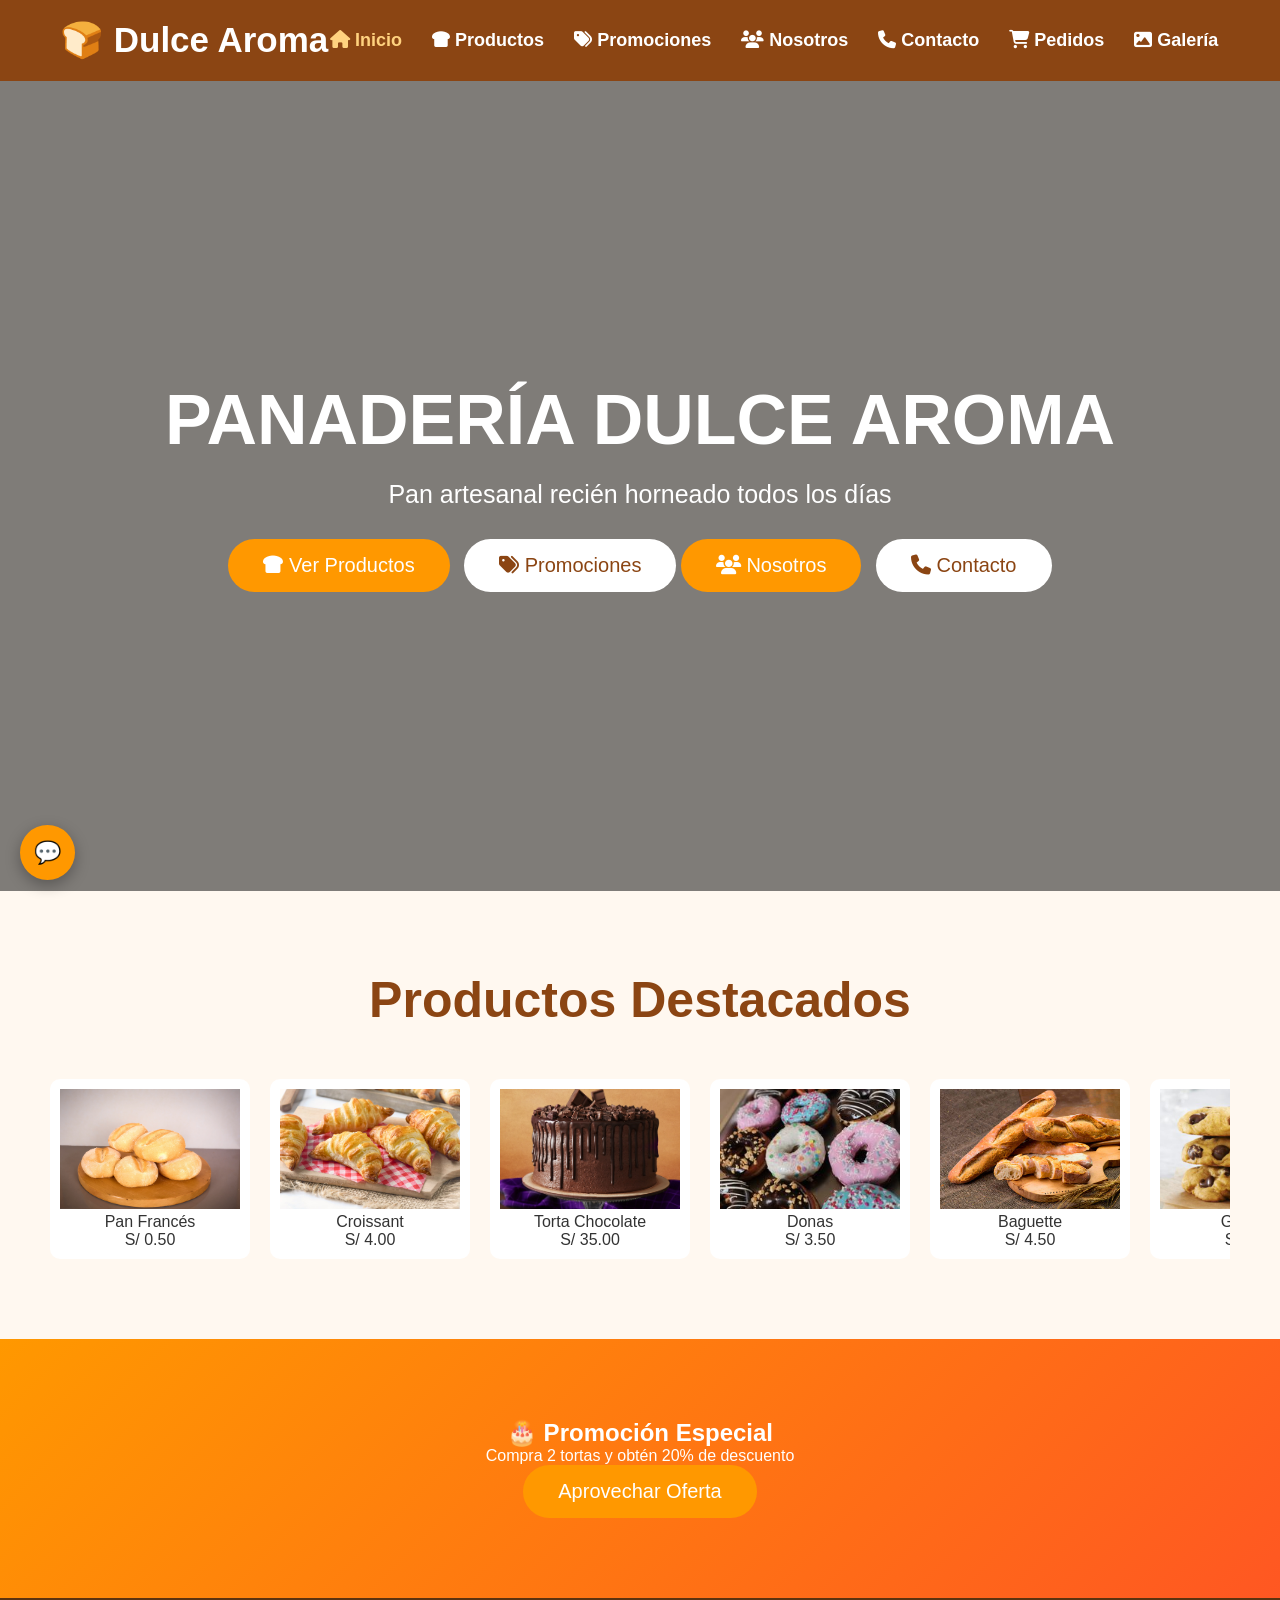
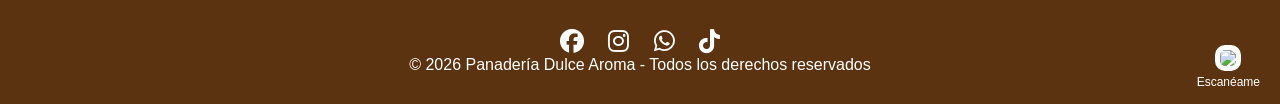
==== index.html @ 4ea7589d "Primer commit - pagina panaderia" ====
<!DOCTYPE html>
<html lang="es">

<head>
    <meta charset="UTF-8">
    <meta name="viewport" content="width=device-width, initial-scale=1.0">
    <title>Panadería Dulce Aroma</title>

    <link rel="stylesheet" href="estilo.css">
    <link rel="stylesheet"
        href="https://cdnjs.cloudflare.com/ajax/libs/font-awesome/6.5.1/css/all.min.css">
</head>

<body>

    <!-- HEADER -->
    <header class="main-header">
        <div class="logo">
            <h1>🍞 Dulce Aroma</h1>
        </div>

        <nav class="menu">
            <a href="index.html" class="active"><i class="fa-solid fa-house"></i> Inicio</a>
            <a href="productos.html"><i class="fa-solid fa-bread-slice"></i> Productos</a>
            <a href="promociones.html"><i class="fa-solid fa-tags"></i> Promociones</a>
            <a href="nosotros.html"><i class="fa-solid fa-users"></i> Nosotros</a>
            <a href="contactos.html"><i class="fa-solid fa-phone"></i> Contacto</a>
            <a href="pedidos.html"><i class="fa-solid fa-cart-shopping"></i> Pedidos</a>
            <a href="galeria.html"><i class="fa-solid fa-image"></i> Galería</a>
        </nav>
    </header>

    <!-- HERO -->
    <section class="hero-section">
        <div class="hero-content">
            <h1 class="title">PANADERÍA DULCE AROMA</h1>
            <p class="subtitle">Pan artesanal recién horneado todos los días</p>

            <div class="hero-buttons">
                <a href="productos.html" class="btn-main"><i class="fa-solid fa-bread-slice"></i> Ver Productos</a>
                <a href="promociones.html" class="btn-secondary"><i class="fa-solid fa-tags"></i> Promociones</a>
                <a href="nosotros.html" class="btn-main"><i class="fa-solid fa-users"></i> Nosotros</a>
                <a href="contactos.html" class="btn-secondary"><i class="fa-solid fa-phone"></i> Contacto</a>
            </div>
        </div>
    </section>

    <!-- CARRUSEL PRODUCTOS -->
    <main class="container">

        <h2 class="section-title">Productos Destacados</h2>

        <div class="carousel">
            <div class="carousel-track">

                <!-- PRODUCTOS -->
                <div class="carousel-item"><img src="pan1.jpg"><p>Pan Francés</p><span>S/ 0.50</span></div>
                <div class="carousel-item"><img src="croissant.jpg"><p>Croissant</p><span>S/ 4.00</span></div>
                <div class="carousel-item"><img src="torta.jpg"><p>Torta Chocolate</p><span>S/ 35.00</span></div>
                <div class="carousel-item"><img src="donas.jpg"><p>Donas</p><span>S/ 3.50</span></div>
                <div class="carousel-item"><img src="baguette.jpg"><p>Baguette</p><span>S/ 4.50</span></div>
                <div class="carousel-item"><img src="galletas.jpg"><p>Galletas</p><span>S/ 5.00</span></div>
                <div class="carousel-item"><img src="brownies.jpg"><p>Brownies</p><span>S/ 7.00</span></div>
                <div class="carousel-item"><img src="empanada.jpg"><p>Empanadas</p><span>S/ 6.00</span></div>

                <!-- DUPLICADO PARA EFECTO INFINITO -->
                <div class="carousel-item"><img src="pan1.jpg"><p>Pan Francés</p><span>S/ 0.50</span></div>
                <div class="carousel-item"><img src="croissant.jpg"><p>Croissant</p><span>S/ 4.00</span></div>
                <div class="carousel-item"><img src="torta.jpg"><p>Torta Chocolate</p><span>S/ 35.00</span></div>
                <div class="carousel-item"><img src="donas.jpg"><p>Donas</p><span>S/ 3.50</span></div>

            </div>
        </div>

    </main>

    <!-- PROMOCIÓN -->
    <section class="promo">
        <div class="promo-content">
            <h2>🎂 Promoción Especial</h2>
            <p>Compra 2 tortas y obtén 20% de descuento</p>
            <a href="promociones.html" class="btn-main">Aprovechar Oferta</a>
        </div>
    </section>

    <!-- FOOTER -->
<!-- FOOTER -->
<footer>

<div class="social">

    <a href="https://www.facebook.com/share/17LadnNqA2/"><i class="fa-brands fa-facebook"></i></a>
    <a href="https://www.instagram.com/dulcearoma701?igsh=MWx4bjVhNXU1Z2lqbg=="><i class="fa-brands fa-instagram"></i></a>
    <a href="https://whatsapp.com/channel/0029VbCTPSIFHWpzkdMfXe18"><i class="fa-brands fa-whatsapp"></i></a>
    <a href="https://www.tiktok.com/@panadera.dulce.ar2?_r=1&_t=ZS-95s2xMJAz9J"><i class="fa-brands fa-tiktok"></i></a>

</div>

<div class="qr">
    <a href="https://wa.me/qr/2GOIL5G5JSI6E1" target="_blank">
        <img src="https://api.qrserver.com/v1/create-qr-code/?size=120x120&data=https://wa.me/qr/2GOIL5G5JSI6E1">
    </a>
    <p style="font-size:12px; color:white;">Escanéame</p>
</div>

<!-- 🔥 BOTÓN FLOTANTE -->
<div class="chat-toggle" onclick="toggleChat()">💬</div>

<!-- 🔥 CHAT FLOTANTE -->
<div class="chatbox" id="chatbox">

    <div class="chat-header">
        💬 Ayuda
        <span onclick="toggleChat()" style="float:right;cursor:pointer;">✖</span>
    </div>

    <div class="chat-body" id="chatBody"></div>

    <input type="text" id="chatInput" placeholder="Escribe aquí...">

</div>

<p>
    © 2026 Panadería Dulce Aroma - Todos los derechos reservados
</p>

</footer>
<script src="script.js"></script>

</body>
</html>
---- estilo.css ----
/* RESET */
*{
    margin: 0;
    padding: 0;
    box-sizing: border-box;
}

/* BODY */
body{
    font-family: Arial, Helvetica, sans-serif;
    background: #fff8f0;
    color: #333;
}

/* HEADER */
.main-header{
    background: #8b4513;
    display: flex;
    justify-content: space-between;
    align-items: center;
    padding: 20px 60px;
    position: sticky;
    top: 0;
    z-index: 1000;
}

.logo h1{
    color: white;
    font-size: 35px;
}

/* MENU CENTRADO */
.menu{
    display: flex;
    gap: 30px;
    justify-content: center;
    flex: 1;
}

.menu a{
    text-decoration: none;
    color: white;
    font-size: 18px;
    transition: 0.3s;
    font-weight: bold;
}

.menu a:hover,
.menu .active{
    color: #ffd27f;
}

/* HERO */
.hero-section{
    height: 90vh;
    background:
    linear-gradient(rgba(0,0,0,0.5),
    rgba(0,0,0,0.5)),
    url('https://images.unsplash.com/photo-1509440159596-0249088772ff?q=80&w=1400&auto=format&fit=crop');

    background-size: cover;
    background-position: center;

    display: flex;
    justify-content: center;
    align-items: center;
    text-align: center;
}

.hero-content{
    color: white;
}

.title{
    font-size: 70px;
    margin-bottom: 20px;
}

.subtitle{
    font-size: 25px;
    margin-bottom: 30px;
}

/* BOTONES */
.btn-main{
    display: inline-block;
    padding: 15px 35px;
    background: #ff9800;
    color: white;
    text-decoration: none;
    border-radius: 30px;
    font-size: 20px;
    transition: 0.3s;
}

.btn-main:hover{
    background: #e68900;
}

.btn-secondary{
    display: inline-block;
    padding: 15px 35px;
    background: #fff;
    color: #8b4513;
    text-decoration: none;
    border-radius: 30px;
    font-size: 20px;
    margin-left: 10px;
}

/* CONTAINER */
.container{
    padding: 80px 50px;
}

/* TITULO */
.section-title{
    text-align: center;
    font-size: 50px;
    color: #8b4513;
    margin-bottom: 50px;
}

/* CARRUSEL */
.carousel{
    overflow: hidden;
}

.carousel-track{
    display: flex;
    gap: 20px;
    animation: scroll 20s linear infinite;
}

.carousel-item{
    min-width: 200px;
    background: white;
    padding: 10px;
    border-radius: 10px;
    text-align: center;
}

.carousel-item img{
    width: 100%;
    height: 120px;
    object-fit: cover;
}

@keyframes scroll{
    0%{ transform: translateX(0); }
    100%{ transform: translateX(-50%); }
}

/* PROMO */
.promo{
    background: linear-gradient(135deg,#ff9800,#ff5722);
    padding: 80px 20px;
    text-align: center;
    color: white;
}

/* FOOTER */
footer{
    background: #5c3310;
    color: white;
    text-align: center;
    padding: 30px;
    position: relative;
}

/* REDES */
.social a{
    color: white;
    font-size: 24px;
    margin: 0 10px;
    transition: 0.3s;
}

.social a:hover{
    color: #ffd27f;
    transform: scale(1.2);
}

/* QR */
.qr{
    position: absolute;
    bottom: 15px;
    right: 20px;
}

.qr img{
    width: 100px;
    border-radius: 10px;
    background: white;
    padding: 5px;
}

/* ========================= */
/* 🤖 CHATBOT FINAL */
/* ========================= */

/* BOTÓN */
.chat-toggle{
    position: fixed;
    bottom: 20px;
    left: 20px;
    background: #ff9800;
    color: white;
    font-size: 22px;
    width: 55px;
    height: 55px;
    border-radius: 50%;
    display: flex;
    justify-content: center;
    align-items: center;
    cursor: pointer;
    box-shadow: 0 5px 15px rgba(0,0,0,0.3);
    z-index: 10000;
}

/* CAJA */
.chatbox{
    position: fixed;
    bottom: 85px;
    left: 20px;
    width: 280px;
    height: 350px;
    background: white;
    border-radius: 15px;
    box-shadow: 0 5px 15px rgba(0,0,0,0.3);
    display: none;
    flex-direction: column;
    overflow: hidden;
    z-index: 9999;
}

/* ACTIVAR */
.chatbox.active{
    display: flex;
}

/* HEADER */
.chat-header{
    background: #8b4513;
    color: white;
    padding: 12px;
    font-weight: bold;
    display: flex;
    justify-content: space-between;
    align-items: center;
}

/* BODY */
.chat-body{
    flex: 1;
    padding: 10px;
    overflow-y: auto;
    font-size: 14px;
    background: #f5f5f5;
    color: #333; /* 🔥 ARREGLO COLOR */
}

/* MENSAJES */
.chat-body p{
    margin: 5px 0;
    color: #333; /* 🔥 TEXTO VISIBLE */
}

/* USUARIO */
.chat-body p b{
    color: #8b4513;
}

/* INPUT */
.chatbox input{
    border: none;
    padding: 10px;
    border-top: 1px solid #ddd;
    outline: none;
    color: #333;
}

/* PLACEHOLDER */
.chatbox input::placeholder{
    color: #999;
}

/* RESPONSIVE */
@media(max-width:900px){

    .main-header{
        flex-direction: column;
        gap: 20px;
        padding: 20px;
    }

    .menu{
        flex-direction: column;
        text-align: center;
    }

    .title{
        font-size: 45px;
    }

    .subtitle{
        font-size: 20px;
    }

    .container{
        padding: 50px 20px;
    }

    .qr{
        position: static;
        margin-top: 15px;
    }

    .chatbox{
        width: 90%;
        left: 5%;
    }
}
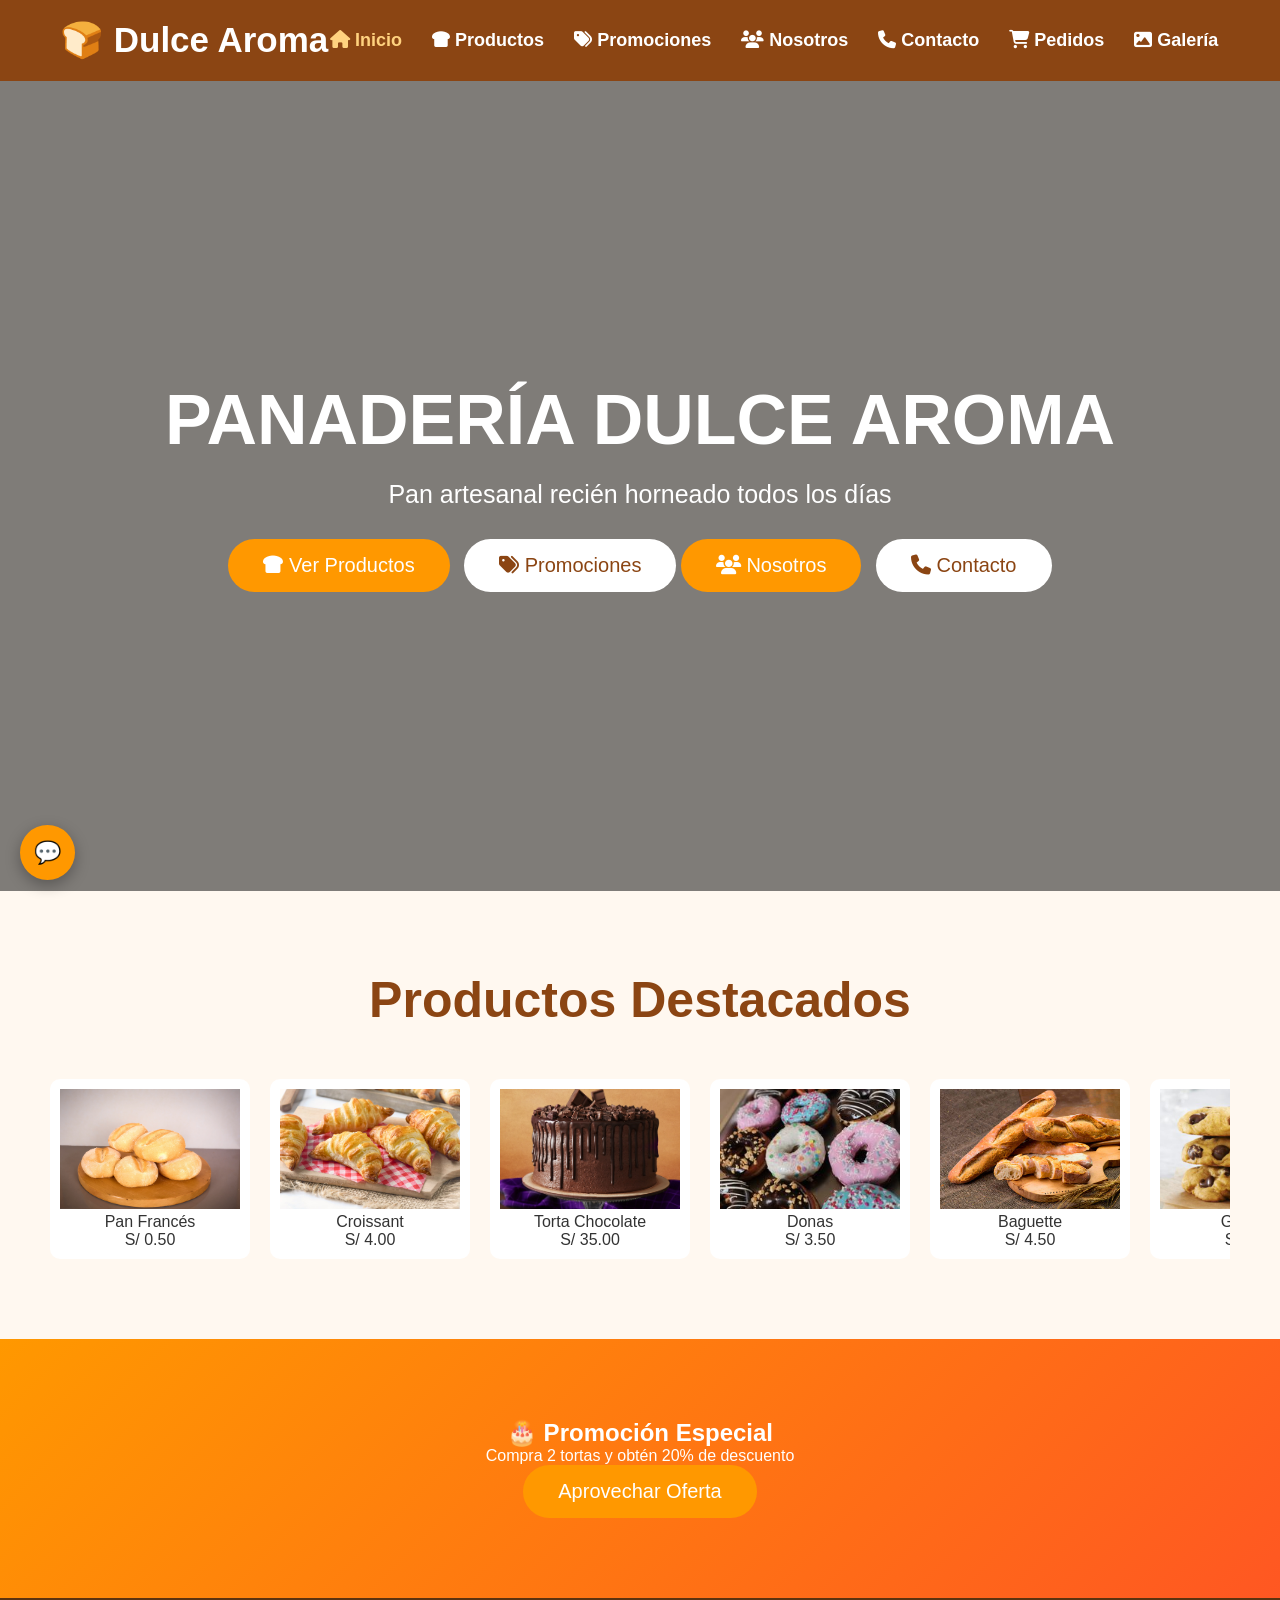
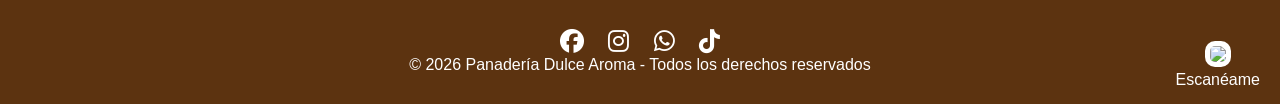
==== commit 5813ea79: "Update index.html" ====
--- a/index.html
+++ b/index.html
@@ -97,10 +97,10 @@
 </div>
 
 <div class="qr">
-    <a href="https://wa.me/qr/2GOIL5G5JSI6E1" target="_blank">
-        <img src="https://api.qrserver.com/v1/create-qr-code/?size=120x120&data=https://wa.me/qr/2GOIL5G5JSI6E1">
+    <a href="https://melanyvilchezccana-sys.github.io/pagina" target="_blank">
+        <img src="https://api.qrserver.com/v1/create-qr-code/?size=150x150&data=https://melanyvilchezccana-sys.github.io/pagina">
     </a>
-    <p style="font-size:12px; color:white;">Escanéame</p>
+    <p style="color:white;">Escanéame</p>
 </div>
 
 <!-- 🔥 BOTÓN FLOTANTE -->
@@ -128,4 +128,4 @@
 <script src="script.js"></script>
 
 </body>
-</html>+</html>
